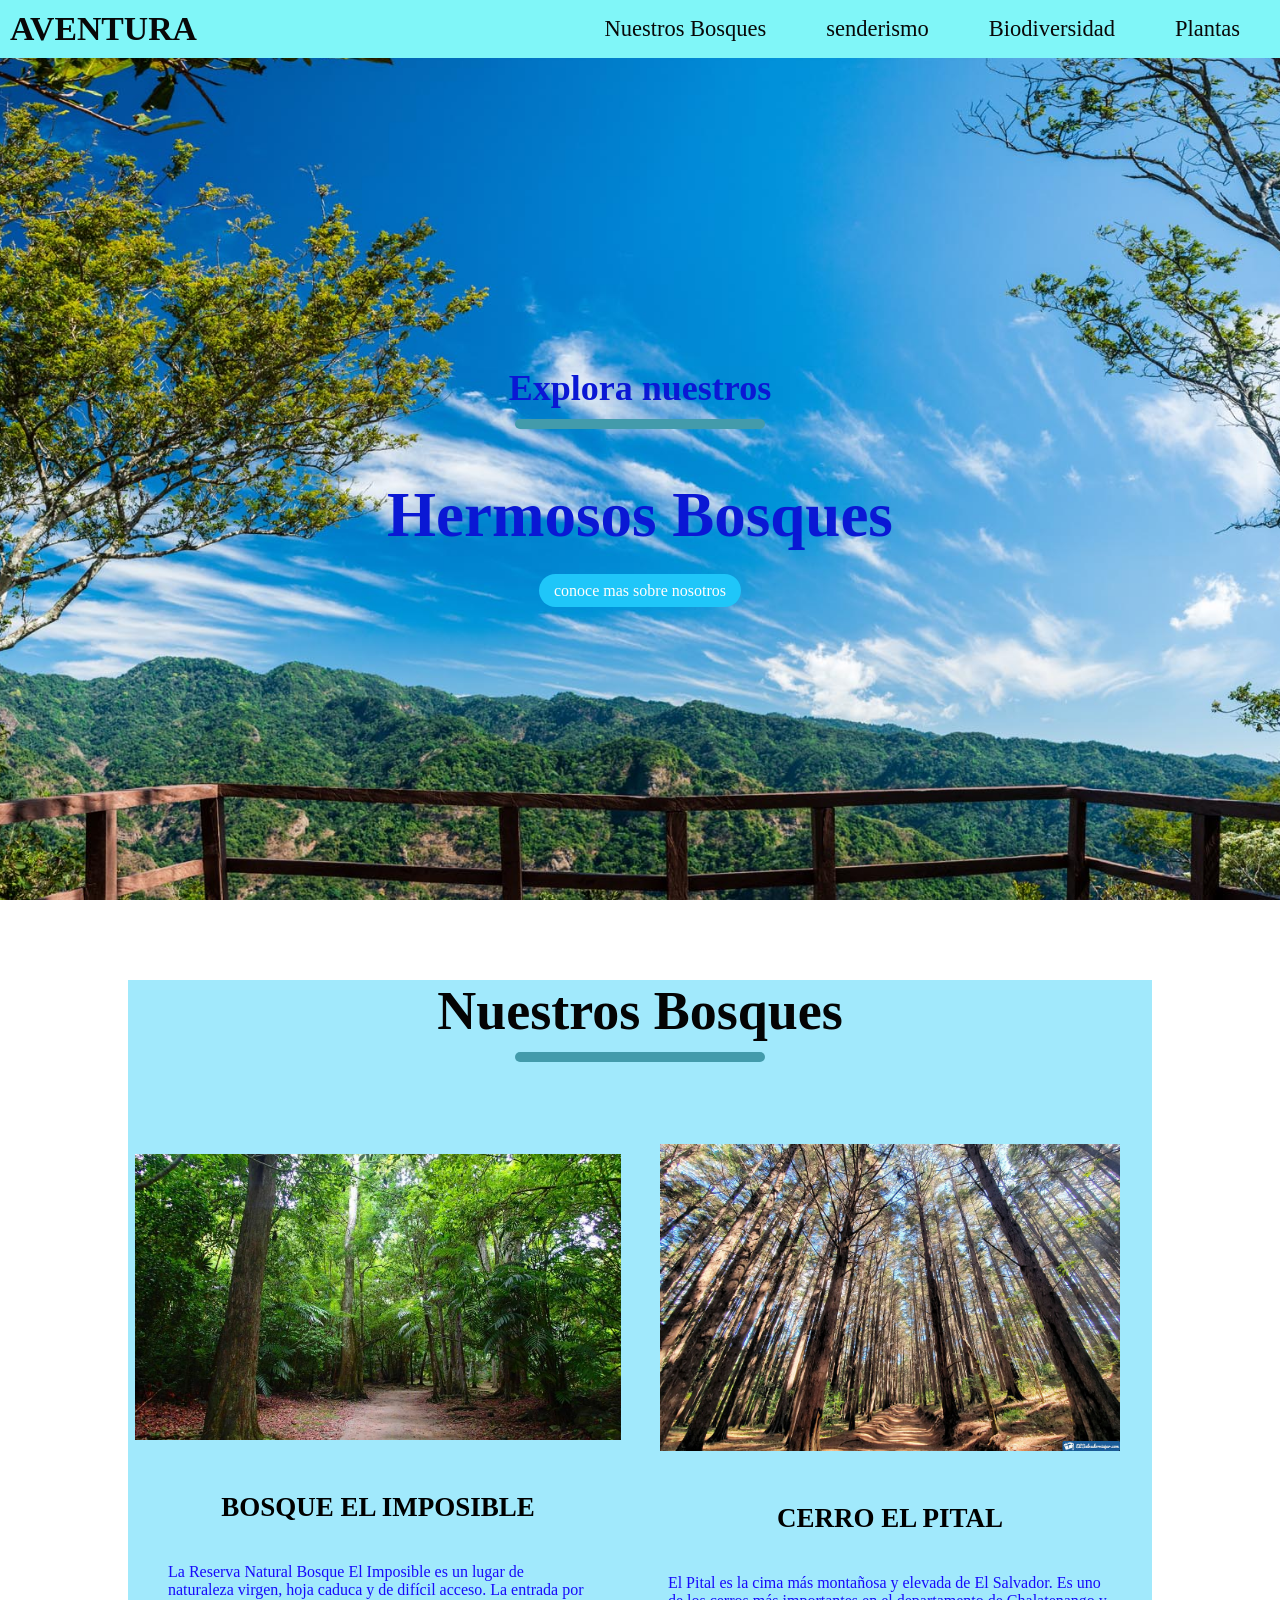
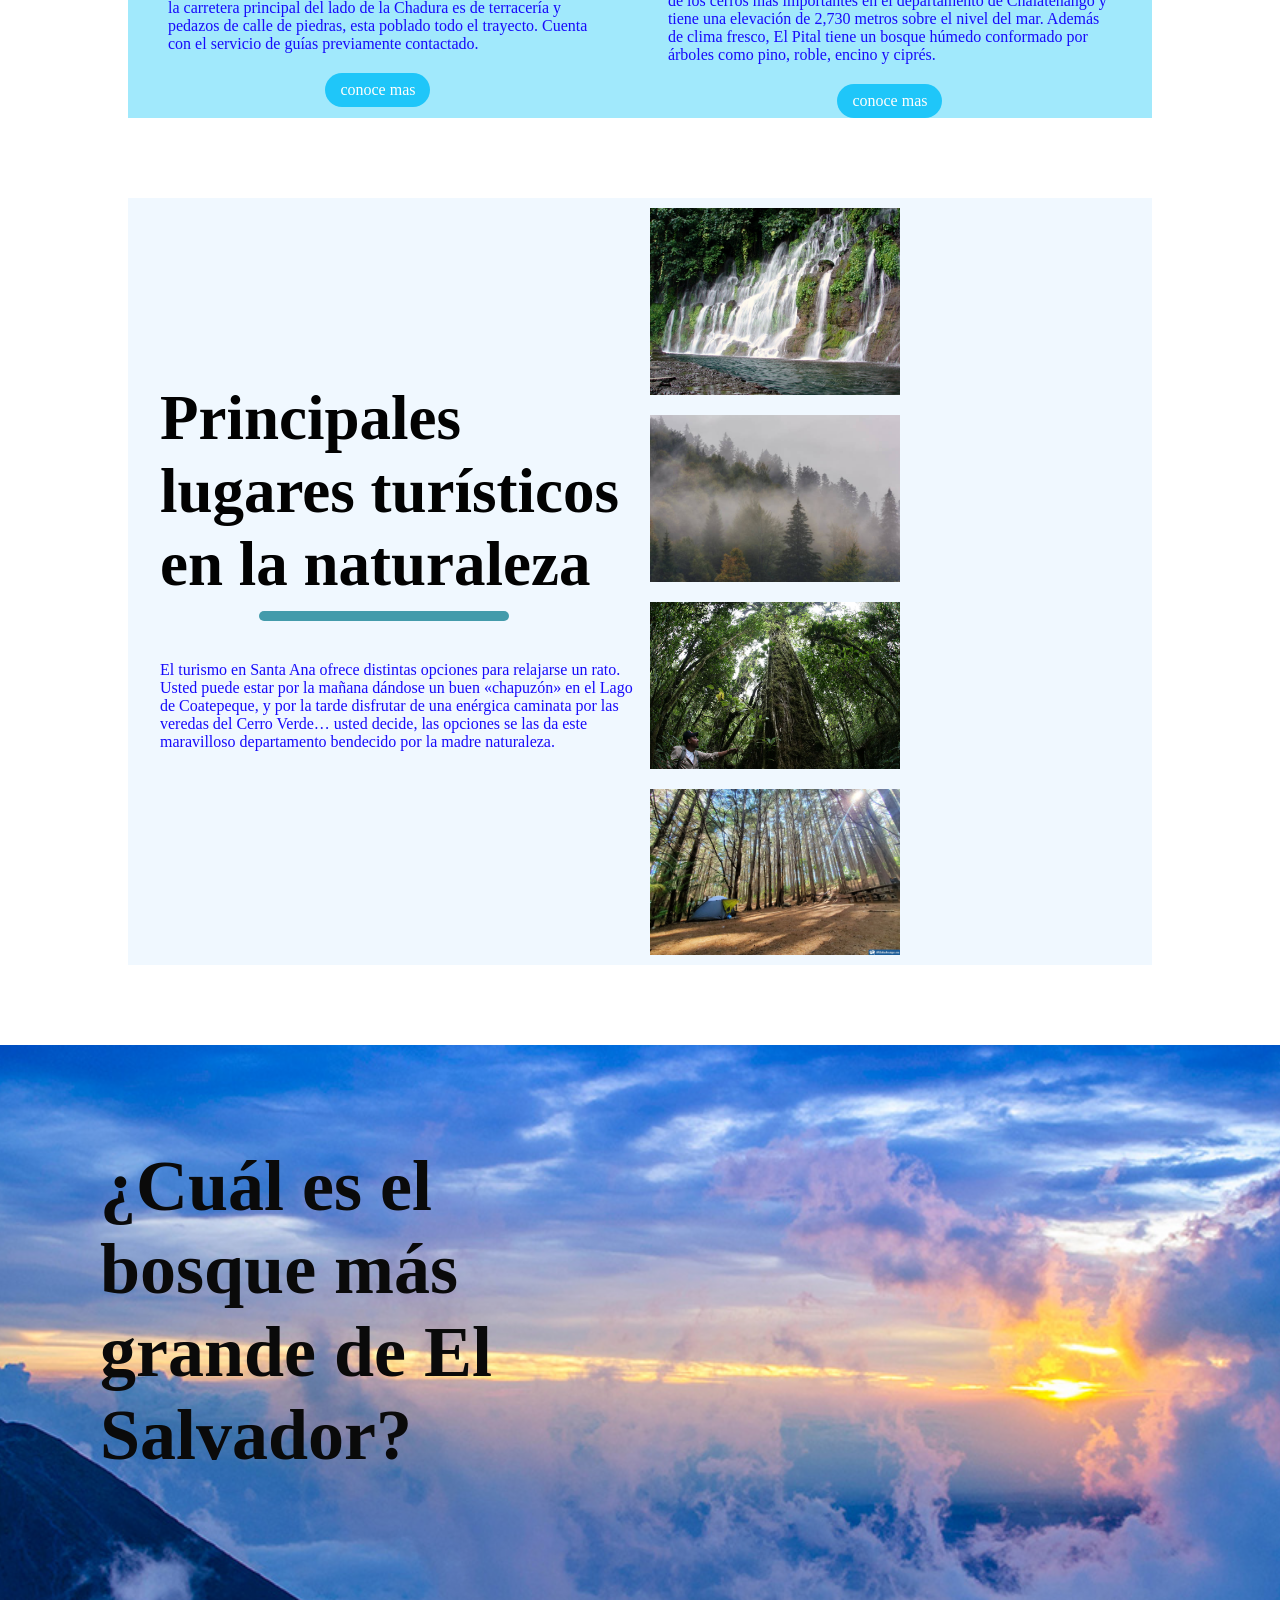
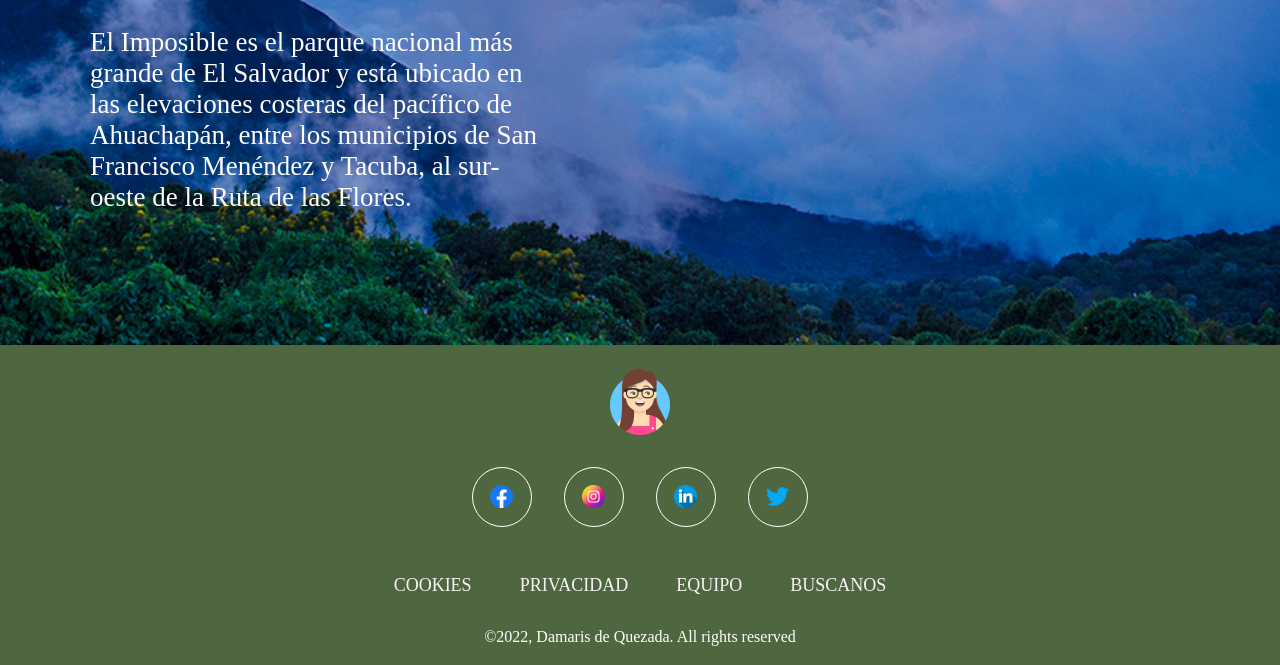
==== bosque.html @ bae15669 "nuevo" ====
<!DOCTYPE html>
<html lang="en">
<head>
    <meta charset="UTF-8">
    <meta http-equiv="X-UA-Compatible" content="IE=edge">
    <meta name="viewport" content="width=device-width, initial-scale=1.0">
   <link rel="stylesheet" href="./bosque.css">
    <title>Bosques de El salvador</title>
</head>
<body>

    <!--------navbar-->
    <nav class="navbar">
        <h1 class="logo">AVENTURA</h1>
        <ul class="nav-links">
            <li><a  class="active" href="#"></a></li>
            <li><a href="#"></a>Nuestros Bosques</li>
            <li><a href="#"></a>senderismo</li>
            <li><a href="#"></a>Biodiversidad</li>
            <li><a></a>Plantas</li>
        </ul>
    </nav>


     <!--------navbar-->
        <header>
            <div class="header-content">
                <h2>Explora nuestros</h2>
                <div class="line"></div>
                <h1>Hermosos Bosques</h1>
                <a href="https://elsalvador.travel/destination/parque-nacional-el-imposible/" target="_blank" class="ctn">conoce mas sobre nosotros</a>
            </div>
        </header>
 <!--------navbar fin -->
 <!-------=------eventos ----->

        <section class="events">
            <div class="title">
                <h1 id="">Nuestros Bosques</h1>
                <div class="line"> </div>
            </div>
            <div class="row">
                <div class="col">
                <img  class="imgs"  id="img2" src="./assets/bosque1.jpeg" alt="">
                <h4>BOSQUE EL IMPOSIBLE</h4>
                <P>
                     La Reserva Natural Bosque El Imposible es un lugar de naturaleza virgen,
                     hoja caduca y de difícil acceso. La entrada por la carretera principal
                     del lado de la Chadura es de terracería y pedazos de calle de piedras,
                     esta poblado todo el trayecto. Cuenta con el servicio de guías
                     previamente contactado.</P>
                      <a href="https://elsalvador.travel/destination/parque-nacional-el-imposible/" target="_blank" class="ctn" >conoce mas</a>
            </div>
            <div class="col">
                <img class="imgs"  src="./assets/bosque2.jpg" alt="">
                <h4>CERRO EL PITAL</h4>
                <P>El Pital es la cima más montañosa y elevada de El Salvador. Es uno de los
                     cerros más importantes en el departamento de Chalatenango y tiene una 
                     elevación de 2,730 metros sobre el nivel del mar. Además de clima fresco,
                      El Pital tiene un bosque húmedo conformado por árboles como pino, roble,
                       encino y ciprés.</P>
                      <a href="https://elsalvador.travel/destination/parque-nacional-el-imposible/" target="_blank" class="ctn" >conoce mas</a>
            </div>
            </div>
        </section>

        <section class="tours">
            <div class="row">
                <div class="col content-col">
                    <h1>Principales lugares turísticos en la naturaleza</h1>
                    <div class="line"></div>
                    <p>El turismo en Santa Ana ofrece distintas opciones para relajarse un rato.
                        Usted puede estar por la mañana dándose un buen «chapuzón» en el 
                        Lago de Coatepeque, y por la tarde disfrutar de una enérgica 
                        caminata por las veredas del Cerro Verde… usted decide, 
                        las opciones se las da este maravilloso departamento
                         bendecido por la madre naturaleza.
                        </p> 
                </div>
                <div class="col image-col">
                    <div class="image-gallery">
                        <img src="./assets/bosque6.jpg" alt="">
                        <img src="./assets/bosque7.jpg" alt="">
                        <img src="./assets/bosque8.webp" alt="">
                        <img src="./assets/bosque3.jpg" alt="">
                    </div>
                </div>
            </div>

        </section>
<!-------=------eventos fin----->


        <section class="explore">
            <div class="explore-content">
            <h1>¿Cuál es el bosque más grande de El Salvador?</h1>
            <P> El Imposible es el parque nacional más grande 
                de El Salvador y está ubicado en las elevaciones
                 costeras del pacífico de Ahuachapán, 
                 entre los municipios de San Francisco 
                 Menéndez y Tacuba, al sur-oeste de la 
                 Ruta de las Flores.</p>
            </div>
        </section>
 
        <!------------footer ----------->
            
             <footer class="footer">
                <img src="./assets/avataaars.png" alt="" class="logo1">
                <div class="icons-container">
                    <a href="" class="social-icon"></a>
                    <a href="" class="social-icon"></a>
                    <a href="" class="social-icon"></a>
                    <a href="" class="social-icon"></a>
                </div>
                <ul class="footer-container">
                    <li class="item">COOKIES</li>
                    <li class="item">PRIVACIDAD</li>
                    <li class="item">EQUIPO</li>
                    <li class="item">BUSCANOS</li>
                </ul>
                <span class="copyright">&copy;2022, Damaris de Quezada. All rights reserved</span>
             </footer>
      <!------------footer ----------->


</body>
</html>
---- bosque.css ----
@import url('https://fonts.googleapis.com/css2?family=Poppins');

*{
    margin: 0;
    padding: 0;
    box-sizing: border-box;
}
    a{
        text-decoration: none;
    }

    ul{
        list-style: none;
    }

    .active{
        color: rgb(8, 8, 8);
        text-decoration: underline;
        font-weight: bold;
    }

    body, html{
        overflow-x:hidden ;
    }


    /*  NAVBAR  */
  
    .navbar{

        position: fixed;
        top: 0%;
        left: 0%;
        display: flex;
        width: 100%;
        justify-content: space-between;
        padding: 10px;
        color: rgb(8, 8, 8);
        background-color: rgb(128, 246, 248);
        font-size: 2.5vmin;
    }

    .nav-links{
        display: flex;
        align-items: center;
    }

    .nav-links li{
        margin: 0 30px;
    }


     /*  NAVBAR  */

    header{
        width: 100vw;
        height: 100vh;
        background-image: url(./assets/bosque5.jpg);
        background-position: bottom;
        background-size: cover;
        display: flex;
        align-items: flex-end;
        justify-content: center;
    }

    .header-content{
        margin-bottom: 300px;
        color: rgb(10, 24, 212);
        text-align: center;
    }

    .header-content h2{
        font-size: 4vmin;
    }

    .line{
        width: 250px;
        height: 10px;
        background: rgb(67, 155, 171);
        margin: 10px auto;
        border-radius: 8px;
    }

    .header-content h1{
        font-size: 7vmin;
        margin-top: 50px;
        margin-bottom: 30px;
    }

    .ctn{
        padding: 8px 15px ;
        background: rgb(31, 198, 249);
        border-radius: 30px;
        color: rgb(255, 254, 252);
    }

    .menu-btn{
        position: absolute;
        top: 30px;
        right: 40px;
        width: 40px;
        cursor: pointer;
        display: none;
    }

     /* eventos */
    section{
        width: 80%;
        margin: 80px auto;
        background-color: rgb(161, 233, 252);
    }

    .title{
        text-align: center;
        font-size: 4vmin;
        color: rgb(4, 4, 4);
    }

    .row{
        display: flex;
        align-items: center;
        width: 100%;
        justify-content: space-between;
       
    }
    .row .col {
       display: flex;
       flex-direction: column ;
       align-items: center;
    }

    .events .row {
        margin-top: 50px;
    }
    h4{
        font-size: 3vmin;
        color: black;
        margin: 20px auto;
    }

    p{
        color: rgb(23, 11, 251);
        padding: 20px 40px;
    }

    .events ctn{
        margin-top: 30px;
    }

    .imgs{
        height: 100%;
        width: 100%;
       padding: 2rem;
    }

    #img2{
        height: 110%;
        width: 110%;
    }
 /* eventos fin */

    .explore{
        margin-bottom: 0;
        width: 100%;
        height: 100vh;
        background-image: url(./assets/bosque9.jpg);
        background-position: center;
        background-size: cover;
        background-repeat: no-repeat;
        display: flex;
    }

    .explore-content{
        width: 50%;
        padding: 50px;
        color: rgb(10, 10, 10);
        display: flex;
        align-items: center;
        flex-direction: column;
    }

    .explore-content h1{
        font-size: 8vmin;
        margin: 50px;
    }

    .explore-content p{
        color: rgb(255, 253, 253);
        font-size: 3vmin;
        margin-top: 5rem;
    }

    .explore-content .ctn{
        margin-top: 40px;
    }

    .content-col{
        width: 50%;
    }

    .image-col{
        width: 50%;
    }

    .tours{
        background-color: aliceblue;
    }

    .tours .image-gallery{
        display: flex;
        flex-wrap: wrap ;
        width: 100%;
        align-items: center;
    }
    
    .image-gallery img{
        width: 250px;
        margin: 10px;
       
    }

    .content-col h1{
        margin-left: 2rem;
        font-size: 7vmin;
        color: rgb(2, 2, 2);

    }

    .content-col line{
        margin-left: -1px;
      
    }

    .content-col p{
        padding: 0;
        margin: 30px auto;
        margin-left: 2rem;
    }

    .content-col ctn{
        margin-left: -100px;

    }
    /*  footer  */
    .footer{
        width: 100%;
        height: 20rem;
        bottom: 0;
        left: 0;
        padding: 2rem 8%;
        background-color: rgb(79, 103, 65);
        display: flex;
        justify-content: center;
        align-items: center;
        flex-direction: column;
    }

    .logo1{
        height: 70px;
        margin-bottom: 1rem;
    }

    .icons-container, .footer-container{
        display: flex;
        justify-content: center;
        align-items: center;
        flex-wrap: wrap;
        margin-bottom: 1rem;
       
    }

    .social-icon{
        height: 60px;
        width: 60px;
        border-radius: 50px;
        border: 1px solid rgb(255, 255, 255);
        background-image: url(./assets/facebook.png);
        background-position: center;
        background-size: 40%;
        background-repeat: no-repeat;
        margin: 1rem;
        
    }

    .social-icon:hover{
        background-color: rgb(247, 234, 206);
    }

    .social-icon:nth-of-type(2){
        background-image: url(./assets/instagram.png);
    }

    .social-icon:nth-of-type(3){
        background-image: url(./assets/linkedin.png);
    }

    .social-icon:nth-of-type(4){
        background-image: url(./assets/twitter.png);
    }

    .footer-container{
        list-style-type: none ;
        color: rgb(247, 242, 242);
        font-size: 18rem;
    }

    .item{
        margin: 1rem 1.5rem;
        cursor: pointer;
        font-size: 2vmin;
    }

    .item:hover{
        opacity: 1;
        color: rgb(137, 248, 25);
    }

    .copyright{
        color: rgb(254, 253, 253);
        text-align: center;
    }




    /* celulares  */
    @media only  screen and (max-width:850px){

        .menu-btn{
            display: block;
        }

        .navbar{
            padding: 0;
        }
        .logo{
            position: absolute;
            top: 30px;
            left: 30px;
        }
        .nav-links{
            flex-direction: column;
             width: 100%;
             height: 100vh;
             justify-content: center;
             background: gray;
             margin-top: -900px;
             transition: all 0.05s ease;
         }

         .mobile-menu{
            margin-top: 0px;
            border-bottom-style: 30%;
         }

         .nav-links li{
            margin: 30px auto;
         }

         .row{
            flex-direction: column;
         }
         .row .col{
            margin: 20px auto;
         }

         .col img {
            max-width: 90%;
         }

         /* explore */

         .explore-content{
            width: 100%;
         }

         .image-gallery{
            justify-content: center;
            align-items: center;
         }

         .image-gallery img{
            width: 90%;
         }
        }


         /*    animacion    */

         img{
            transition: transform .3s ease;
         }

         img:hover{
            transform: scale(1.1);
         }

         .ctn:hover{
            background-color: rgb(253, 253, 253);
            color: rgb(3, 3, 3);
            box-shadow: 2px 2px 5px #000000;
         }

         .li:hover{
            color: aliceblue;
            cursor: zoom-out;
         }
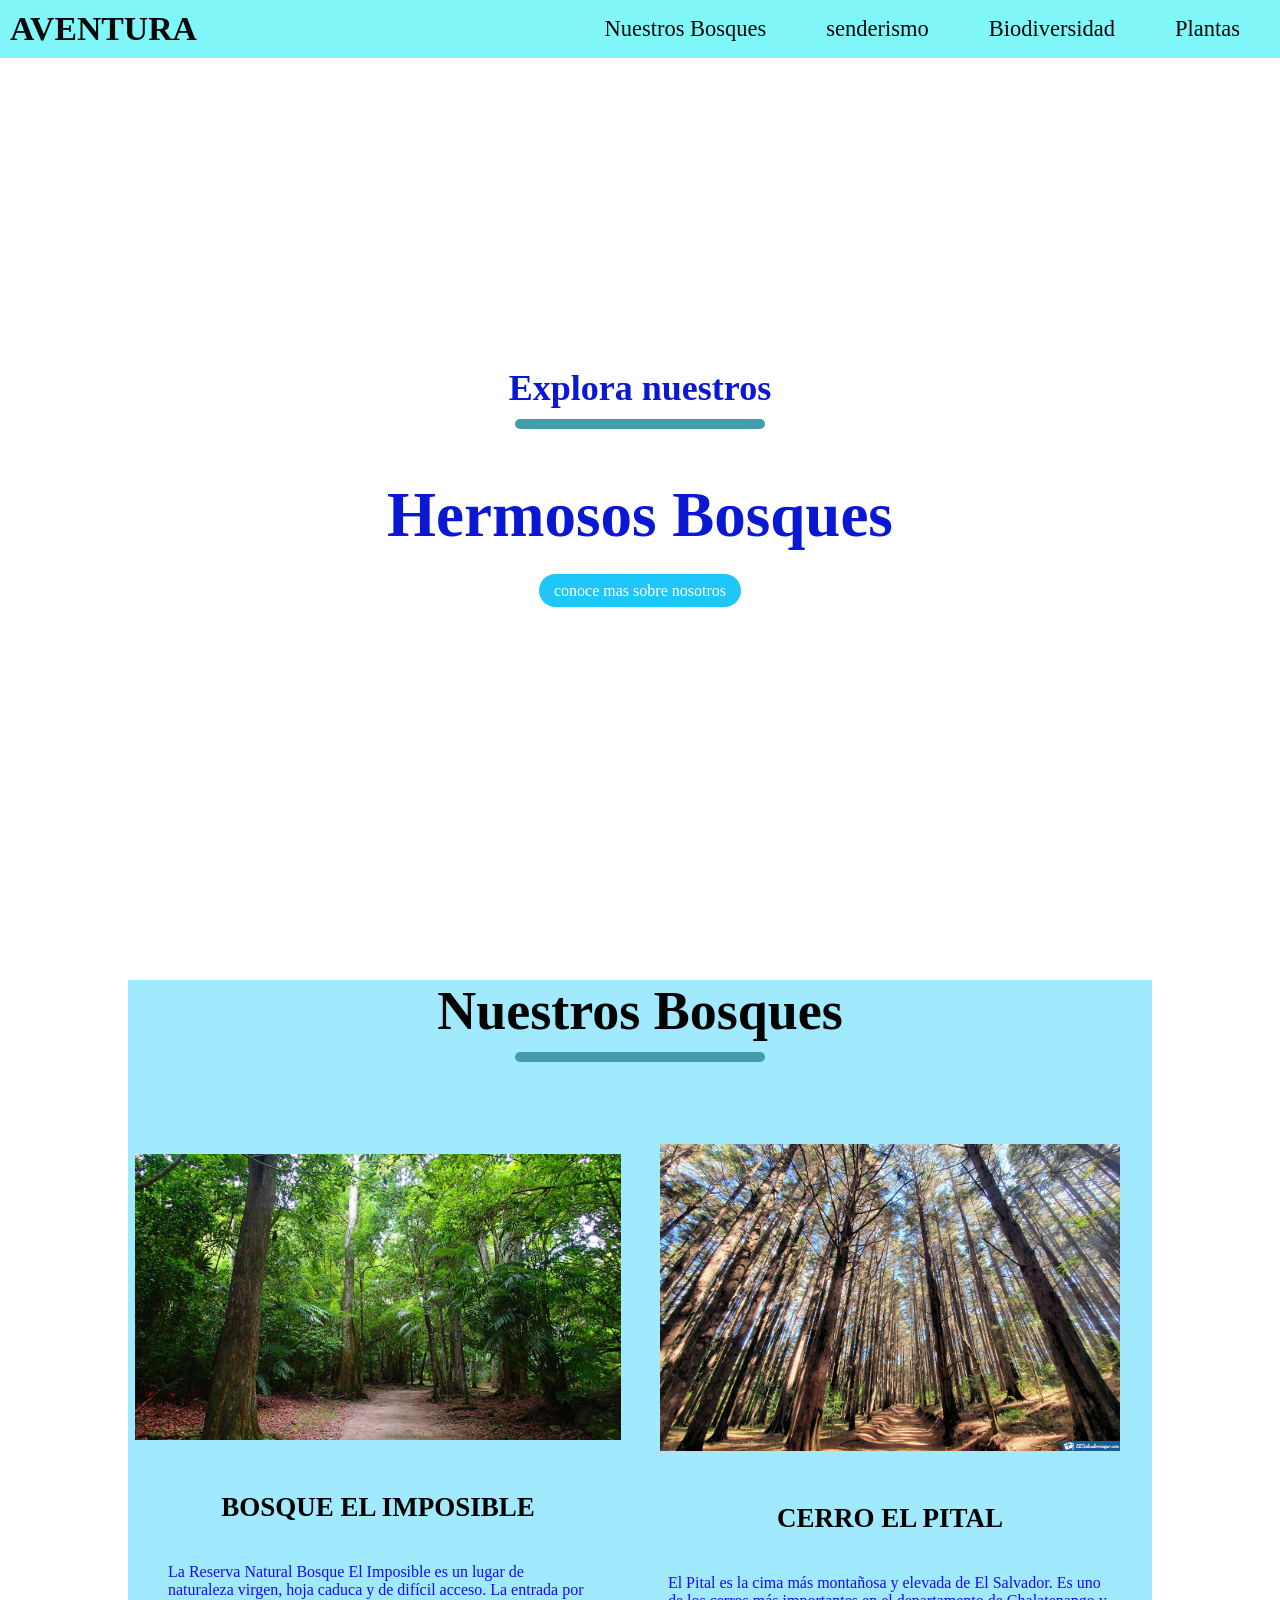
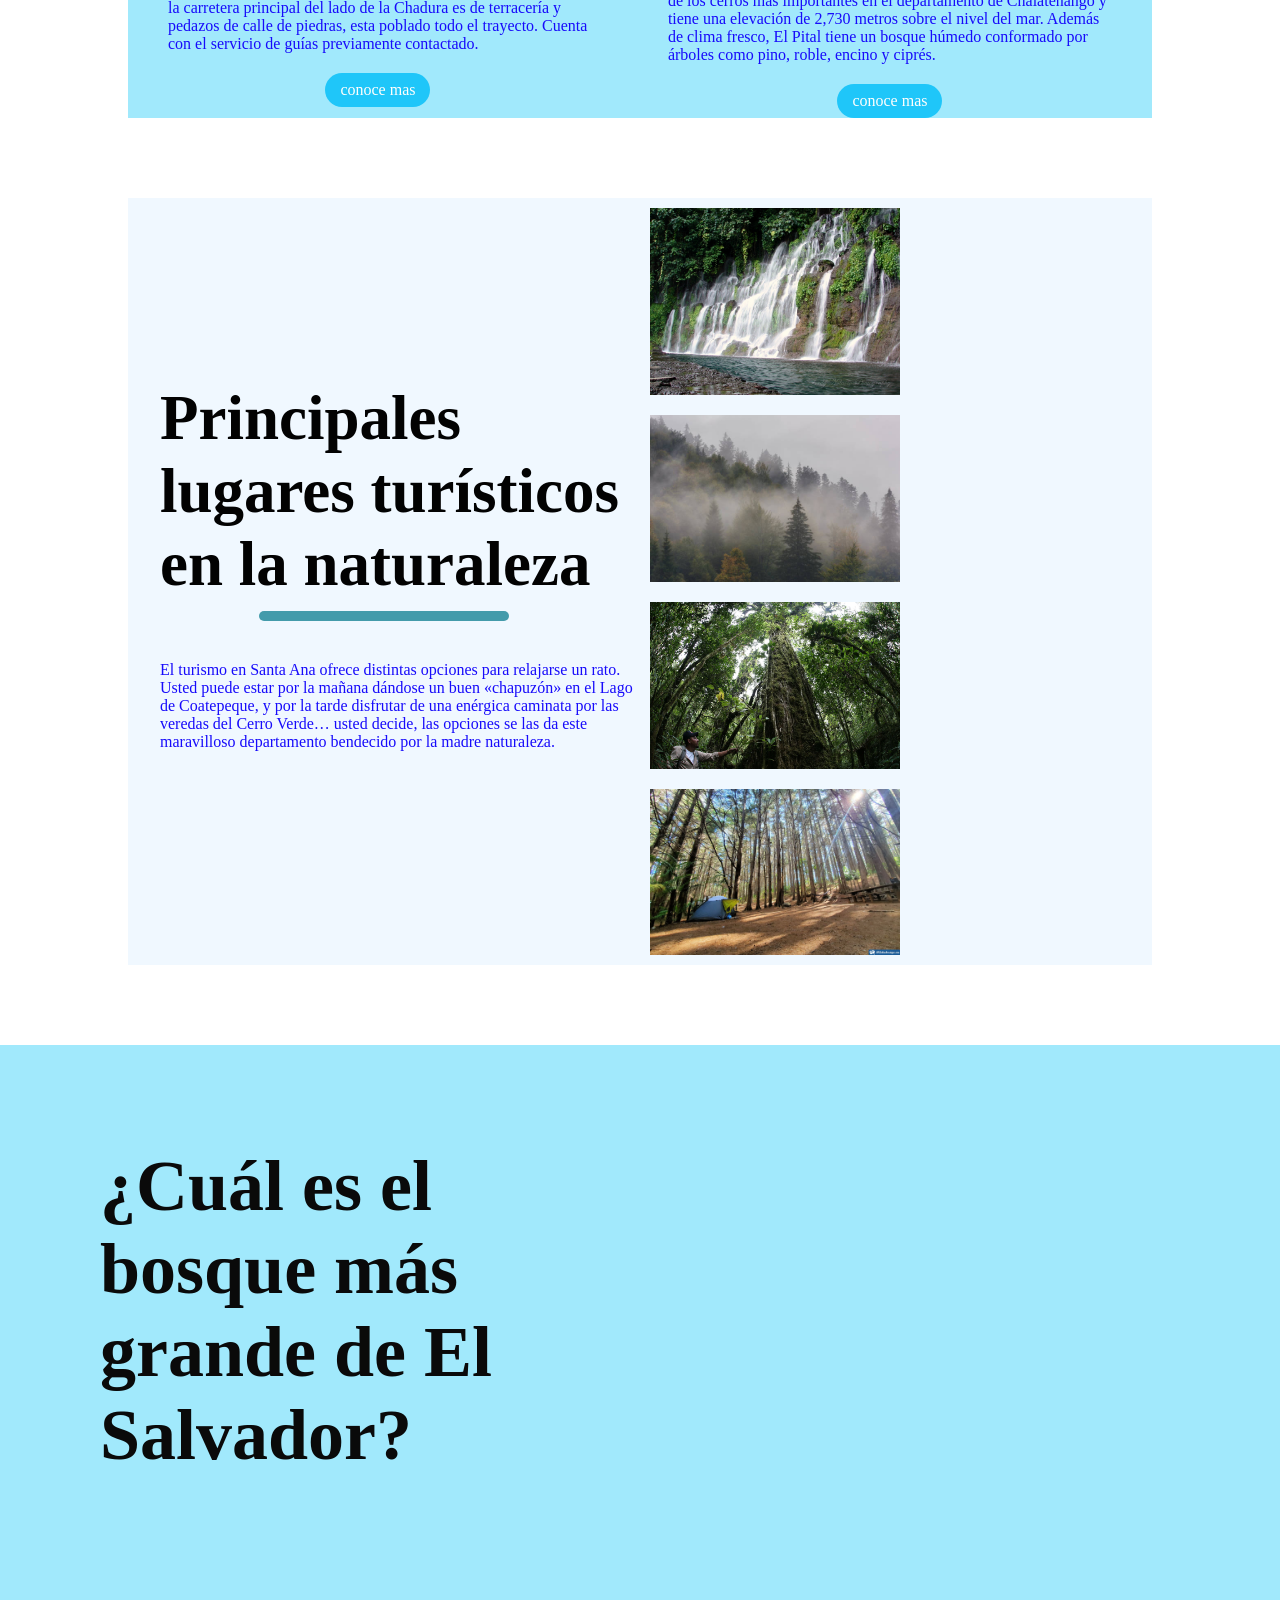
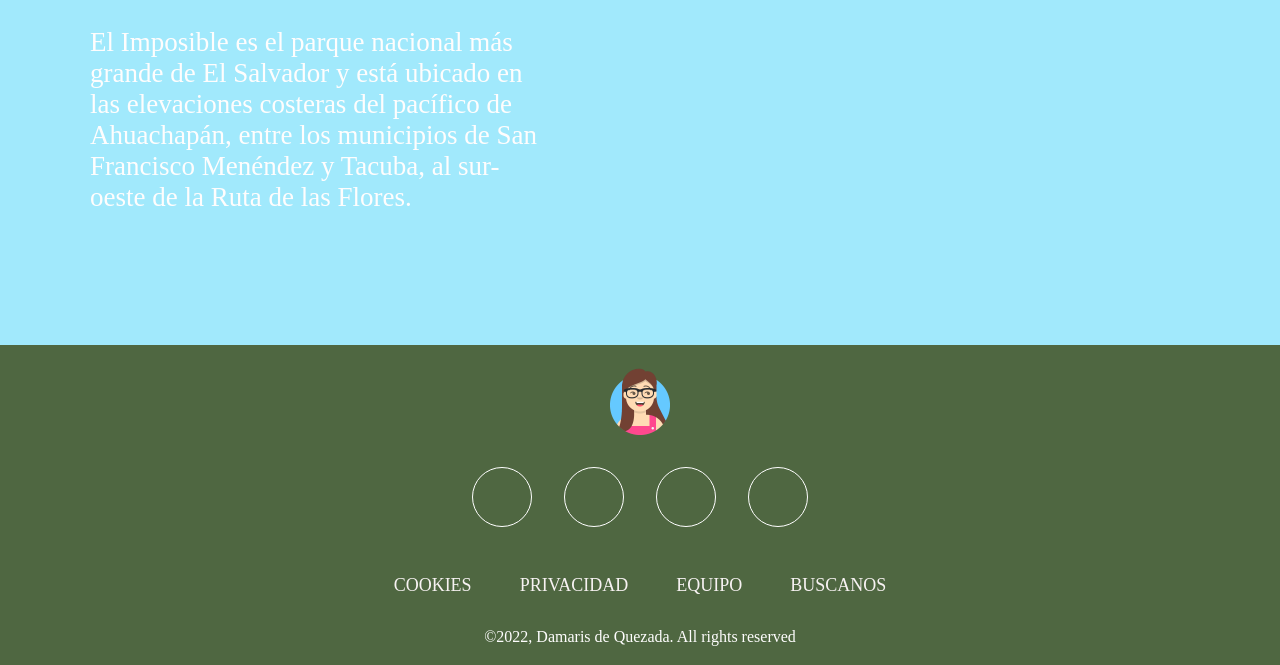
==== commit 07b1b214: "ca" ====
--- a/bosque.html
+++ b/bosque.html
@@ -4,7 +4,7 @@
     <meta charset="UTF-8">
     <meta http-equiv="X-UA-Compatible" content="IE=edge">
     <meta name="viewport" content="width=device-width, initial-scale=1.0">
-   <link rel="stylesheet" href="./bosque.css">
+   <link rel="stylesheet" href="./pag2/bosque.css">
     <title>Bosques de El salvador</title>
 </head>
 <body>
--- a/pag2/bosque.css
+++ b/pag2/bosque.css
@@ -0,0 +1,410 @@
+@import url('https://fonts.googleapis.com/css2?family=Poppins');
+
+*{
+    margin: 0;
+    padding: 0;
+    box-sizing: border-box;
+}
+    a{
+        text-decoration: none;
+    }
+
+    ul{
+        list-style: none;
+    }
+
+    .active{
+        color: rgb(8, 8, 8);
+        text-decoration: underline;
+        font-weight: bold;
+    }
+
+    body, html{
+        overflow-x:hidden ;
+    }
+
+
+    /*  NAVBAR  */
+  
+    .navbar{
+
+        position: fixed;
+        top: 0%;
+        left: 0%;
+        display: flex;
+        width: 100%;
+        justify-content: space-between;
+        padding: 10px;
+        color: rgb(8, 8, 8);
+        background-color: rgb(128, 246, 248);
+        font-size: 2.5vmin;
+    }
+
+    .nav-links{
+        display: flex;
+        align-items: center;
+    }
+
+    .nav-links li{
+        margin: 0 30px;
+    }
+
+
+     /*  NAVBAR  */
+
+    header{
+        width: 100vw;
+        height: 100vh;
+        background-image: url(./assets/bosque5.jpg);
+        background-position: bottom;
+        background-size: cover;
+        display: flex;
+        align-items: flex-end;
+        justify-content: center;
+    }
+
+    .header-content{
+        margin-bottom: 300px;
+        color: rgb(10, 24, 212);
+        text-align: center;
+    }
+
+    .header-content h2{
+        font-size: 4vmin;
+    }
+
+    .line{
+        width: 250px;
+        height: 10px;
+        background: rgb(67, 155, 171);
+        margin: 10px auto;
+        border-radius: 8px;
+    }
+
+    .header-content h1{
+        font-size: 7vmin;
+        margin-top: 50px;
+        margin-bottom: 30px;
+    }
+
+    .ctn{
+        padding: 8px 15px ;
+        background: rgb(31, 198, 249);
+        border-radius: 30px;
+        color: rgb(255, 254, 252);
+    }
+
+    .menu-btn{
+        position: absolute;
+        top: 30px;
+        right: 40px;
+        width: 40px;
+        cursor: pointer;
+        display: none;
+    }
+
+     /* eventos */
+    section{
+        width: 80%;
+        margin: 80px auto;
+        background-color: rgb(161, 233, 252);
+    }
+
+    .title{
+        text-align: center;
+        font-size: 4vmin;
+        color: rgb(4, 4, 4);
+    }
+
+    .row{
+        display: flex;
+        align-items: center;
+        width: 100%;
+        justify-content: space-between;
+       
+    }
+    .row .col {
+       display: flex;
+       flex-direction: column ;
+       align-items: center;
+    }
+
+    .events .row {
+        margin-top: 50px;
+    }
+    h4{
+        font-size: 3vmin;
+        color: black;
+        margin: 20px auto;
+    }
+
+    p{
+        color: rgb(23, 11, 251);
+        padding: 20px 40px;
+    }
+
+    .events ctn{
+        margin-top: 30px;
+    }
+
+    .imgs{
+        height: 100%;
+        width: 100%;
+       padding: 2rem;
+    }
+
+    #img2{
+        height: 110%;
+        width: 110%;
+    }
+ /* eventos fin */
+
+    .explore{
+        margin-bottom: 0;
+        width: 100%;
+        height: 100vh;
+        background-image: url(./assets/bosque9.jpg);
+        background-position: center;
+        background-size: cover;
+        background-repeat: no-repeat;
+        display: flex;
+    }
+
+    .explore-content{
+        width: 50%;
+        padding: 50px;
+        color: rgb(10, 10, 10);
+        display: flex;
+        align-items: center;
+        flex-direction: column;
+    }
+
+    .explore-content h1{
+        font-size: 8vmin;
+        margin: 50px;
+    }
+
+    .explore-content p{
+        color: rgb(255, 253, 253);
+        font-size: 3vmin;
+        margin-top: 5rem;
+    }
+
+    .explore-content .ctn{
+        margin-top: 40px;
+    }
+
+    .content-col{
+        width: 50%;
+    }
+
+    .image-col{
+        width: 50%;
+    }
+
+    .tours{
+        background-color: aliceblue;
+    }
+
+    .tours .image-gallery{
+        display: flex;
+        flex-wrap: wrap ;
+        width: 100%;
+        align-items: center;
+    }
+    
+    .image-gallery img{
+        width: 250px;
+        margin: 10px;
+       
+    }
+
+    .content-col h1{
+        margin-left: 2rem;
+        font-size: 7vmin;
+        color: rgb(2, 2, 2);
+
+    }
+
+    .content-col line{
+        margin-left: -1px;
+      
+    }
+
+    .content-col p{
+        padding: 0;
+        margin: 30px auto;
+        margin-left: 2rem;
+    }
+
+    .content-col ctn{
+        margin-left: -100px;
+
+    }
+    /*  footer  */
+    .footer{
+        width: 100%;
+        height: 20rem;
+        bottom: 0;
+        left: 0;
+        padding: 2rem 8%;
+        background-color: rgb(79, 103, 65);
+        display: flex;
+        justify-content: center;
+        align-items: center;
+        flex-direction: column;
+    }
+
+    .logo1{
+        height: 70px;
+        margin-bottom: 1rem;
+    }
+
+    .icons-container, .footer-container{
+        display: flex;
+        justify-content: center;
+        align-items: center;
+        flex-wrap: wrap;
+        margin-bottom: 1rem;
+       
+    }
+
+    .social-icon{
+        height: 60px;
+        width: 60px;
+        border-radius: 50px;
+        border: 1px solid rgb(255, 255, 255);
+        background-image: url(./assets/facebook.png);
+        background-position: center;
+        background-size: 40%;
+        background-repeat: no-repeat;
+        margin: 1rem;
+        
+    }
+
+    .social-icon:hover{
+        background-color: rgb(247, 234, 206);
+    }
+
+    .social-icon:nth-of-type(2){
+        background-image: url(./assets/instagram.png);
+    }
+
+    .social-icon:nth-of-type(3){
+        background-image: url(./assets/linkedin.png);
+    }
+
+    .social-icon:nth-of-type(4){
+        background-image: url(./assets/twitter.png);
+    }
+
+    .footer-container{
+        list-style-type: none ;
+        color: rgb(247, 242, 242);
+        font-size: 18rem;
+    }
+
+    .item{
+        margin: 1rem 1.5rem;
+        cursor: pointer;
+        font-size: 2vmin;
+    }
+
+    .item:hover{
+        opacity: 1;
+        color: rgb(137, 248, 25);
+    }
+
+    .copyright{
+        color: rgb(254, 253, 253);
+        text-align: center;
+    }
+
+
+
+
+    /* celulares  */
+    @media only  screen and (max-width:850px){
+
+        .menu-btn{
+            display: block;
+        }
+
+        .navbar{
+            padding: 0;
+        }
+        .logo{
+            position: absolute;
+            top: 30px;
+            left: 30px;
+        }
+        .nav-links{
+            flex-direction: column;
+             width: 100%;
+             height: 100vh;
+             justify-content: center;
+             background: gray;
+             margin-top: -900px;
+             transition: all 0.05s ease;
+         }
+
+         .mobile-menu{
+            margin-top: 0px;
+            border-bottom-style: 30%;
+         }
+
+         .nav-links li{
+            margin: 30px auto;
+         }
+
+         .row{
+            flex-direction: column;
+         }
+         .row .col{
+            margin: 20px auto;
+         }
+
+         .col img {
+            max-width: 90%;
+         }
+
+         /* explore */
+
+         .explore-content{
+            width: 100%;
+         }
+
+         .image-gallery{
+            justify-content: center;
+            align-items: center;
+         }
+
+         .image-gallery img{
+            width: 90%;
+         }
+        }
+
+
+         /*    animacion    */
+
+         img{
+            transition: transform .3s ease;
+         }
+
+         img:hover{
+            transform: scale(1.1);
+         }
+
+         .ctn:hover{
+            background-color: rgb(253, 253, 253);
+            color: rgb(3, 3, 3);
+            box-shadow: 2px 2px 5px #000000;
+         }
+
+         .li:hover{
+            color: aliceblue;
+            cursor: zoom-out;
+         }
+
+
+
